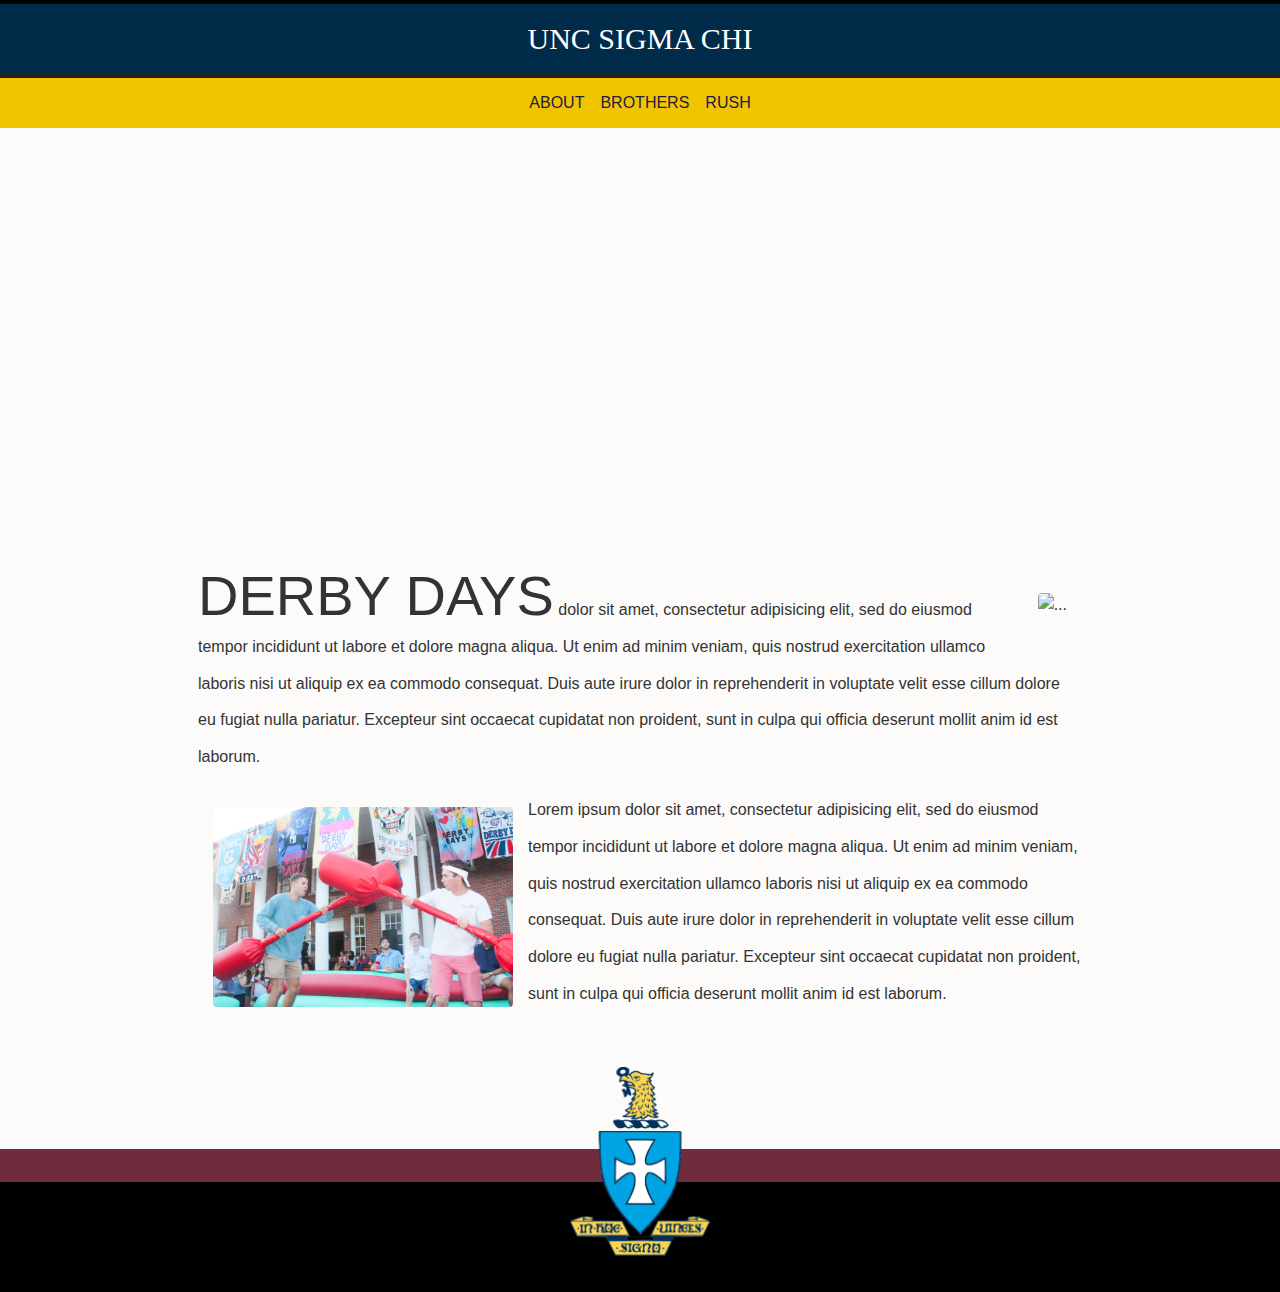
==== about.html @ 00fecd0e "Going Online" ====
<!DOCTYPE html>
<html lang="en" dir="ltr">
  <head>
    <meta charset="utf-8">
    <title></title>
    <link rel="stylesheet" href="https://stackpath.bootstrapcdn.com/bootstrap/4.3.1/css/bootstrap.min.css" integrity="sha384-ggOyR0iXCbMQv3Xipma34MD+dH/1fQ784/j6cY/iJTQUOhcWr7x9JvoRxT2MZw1T" crossorigin="anonymous">
    <link href="https://fonts.googleapis.com/css?family=Cinzel+Decorative|Marcellus+SC&display=swap" rel="stylesheet">
    <link rel="stylesheet" href="https://cdnjs.cloudflare.com/ajax/libs/font-awesome/4.7.0/css/font-awesome.min.css">
    <link rel="stylesheet" href="styles.css">
  </head>
  <body>
    
    <div id="wrapper">
      <div id="topContainer">
        <div class="jumbotron jumbotron-fluid" id="staticTopBanner">
          <div class="container text-center">
            <h1 class="display-4" style="font-size: 30px"><a href="home.html">UNC SIGMA CHI</a></h1>
          </div>
        </div>

        <div class="row" id="grayBar">
        </div>

        <nav class="navbar navbar-expand-sm">
          <button class="navbar-toggler" type="button" data-toggle="collapse" data-target="#navbarSupportedContent" aria-controls="navbarSupportedContent" aria-expanded="false" aria-label="Toggle navigation">
            <span class="navbar-toggler-icon"></span>
          </button>
          <div class="collapse navbar-collapse justify-content-center" id="navbarSupportedContent">
            <div class="navbar-nav">
              <a class="nav-item nav-link nav-fill" href="#">ABOUT</a>
              <a class="nav-item nav-link nav-fill" href="brothers.html">BROTHERS</a>
              <a class="nav-item nav-link nav-fill" href="rush.html">RUSH</a>
            </div>
          </div>
        </nav>
      </div>

      </div>
      <div class="row"  id="innerWrapper">
        <div class="col">
          <div class="row half-page-hero" style="background-image: url(assets/img/about/derby2.jpg);">

          </div>
          <div class="scroll-for-more-divider-1"></div>
          <div class="row">
            <div class="col tab-content" id="derbydaysTab">
              <div class="container content-container">
               
                    <img src="assets/img/about/derby5.jpg" class="rounded float-right" alt="..." style="max-width: 300px;">
                    <p><span class="first-two-words">DERBY DAYS</span> dolor sit amet, consectetur adipisicing elit, sed do eiusmod tempor incididunt ut labore et dolore magna aliqua. Ut enim ad minim veniam, quis nostrud exercitation ullamco laboris nisi ut aliquip ex ea commodo consequat. Duis aute irure dolor in reprehenderit in voluptate velit esse cillum dolore eu fugiat nulla pariatur. Excepteur sint occaecat cupidatat non proident, sunt in culpa qui officia deserunt mollit anim id est laborum.</p>
                    <img src="assets/img/about/derby15.jpg" class="rounded float-left" alt="..." style="max-width: 300px;">
                    <p>Lorem ipsum dolor sit amet, consectetur adipisicing elit, sed do eiusmod tempor incididunt ut labore et dolore magna aliqua. Ut enim ad minim veniam, quis nostrud exercitation ullamco laboris nisi ut aliquip ex ea commodo consequat. Duis aute irure dolor in reprehenderit in voluptate velit esse cillum dolore eu fugiat nulla pariatur. Excepteur sint occaecat cupidatat non proident, sunt in culpa qui officia deserunt mollit anim id est laborum.</p>

                 
              </div>
            </div>
          </div>
        </div>
      </div>

      <div class="row justify-content-center selectDisable" id="separatorBar">
        <img draggable="false" src="assets\img\Sigma_Chi_Crest.png" alt="" id="chrest-image">
      </div>
      <div class="row" id="bottomBanner"></div>
    </div>

    
  </body>
</html>
---- styles.css ----
:root {
    --dark-blue: #002B49;
    --v-light-blue: rgb(0, 163, 224);
    --m-light-blue: rgb(113, 178, 201, 1);
    --orange: rgb(229, 114, 0);
    --gold-yellow: rgb(241, 196, 0);
    --soft-yellow: rgb(254, 209, 65);
    --warm-gray: rgb(110, 98, 89);
    --dark-blue: rgb(0, 43, 73);
    --maroon: rgb(111, 44, 63);
    --green: rgb(159, 145, 42);
    --cool-gray: rgb(208, 208, 206);
    --brown: rgb(139, 111, 78);
  }
  
  body {
    max-width: 100vw;
    overflow-x: hidden;
    background: black;
    padding-top: 124px;
  }
  
  body.modal-open {
      overflow: hidden;
  }
  
  nav {
    background: var(--gold-yellow);
    height: 50px;
  }
  
  h1 {
    font-family: 'Cinzel', serif;
  }
  
  hr {
    width: 20vw;
  }
  
  p {
    line-height: 2.3rem;
    color: #333;
  }
  
  input {
    margin-top: 30px;
  }
  
  .rush-form {
    width: 25rem;
    margin-left: 25px;
  }
  
  .content-container img {
    margin: 15px;
  }
  
  .first-two-words  {
    font-size: 3.5rem;
  }
  
  
  .half-page-hero {
    height: 350px;
    background-repeat: no-repeat;
    background-position: center;
    background-size: cover;
    width: 100%;
    margin: 0;
    z-index: -1;
  }
  

  
  .fa {
    font-size: 60px;
    padding: 5px;
    width: 70px;
    height: 70px;
    text-align: center;
    text-decoration: none;
    transition: .5s;
    color: var(--cool-gray);
  }
  
  .fa:hover {
    color: white;
    transition: .5s;
    text-decoration: none;
  }
  
  
  .big-words {
    font-size: 5vw;
    font-weight: bold;
    color: white;
    text-shadow: 0 2px 12px black;
    font-family: 'Marcellus SC', serif;
    padding-bottom: 45px;
    padding-top: 20px;
  }
  
  .twenty-padding {
    padding: 20px;
  }
  
  .navbar-toggler {
    color: white;
  }
  
  .display-4, .lead {
    color: white;
  }
  
 
  .navbar, .nav-fill {
    color: #1c2144;
    font-weight: 500;
    transition: .3s;
  }
  
  .nav-fill:hover  {
    color: var(--v-light-blue);
    transition: .3s;
  }
  
  .tab-content {
    background: #fcfbf9;
    overflow: hidden;
    z-index: 1;
    padding-bottom: 120px;
  }
    
  .content-container {
    margin-top: 100px;
    padding-left: 10vw;
    padding-right: 10vw;
    animation: fadeIn 2.4s;
    -webkit-animation: fadeIn 2.4s;
  }
  
  .automargin {
    margin: auto;
  }
  
  #topContainer, #separatorBar, #bottomBanner, .tabs, .card, img, form, .big-words, .selectDisable {
      -webkit-user-select: none;
      -khtml-user-select: none;
      -moz-user-select: none;
      -o-user-select: none;
      user-select: none;
  }
  
  .selectEnable {
      -webkit-user-select: text;
      -khtml-user-select: text;
      -moz-user-select: text;
      -o-user-select: text;
      user-select: text;
  }
  


  
  
  #wrapper {
      margin: 0;
      background-color: #fcfbf9;
  }
  
  #grayBar {
    height: 4px;
    background: #222;
  }
  
  #topContainer {
    margin-top: -120px;
    width: 100vw;
    top: 0;
    left: 0;
    z-index: 2;
    box-shadow: 0px 2px 4px #444;
  
  }
  
  #topBanner {
    height: 230px;
    margin: 0;
    padding: 30px;
    background: var(--dark-blue);
  }
  
  #staticTopBanner {
    height: 70px;
    padding: 17px;
    background: var(--dark-blue);
    margin: 0;
  }
  
  #middleBanner {
    background-image: url("assets/img/derbyDaysHouse.jpg");
    background-repeat: no-repeat;
    background-size: cover;
    height: 710px;
    margin: 0;
  }
  
  #separatorBar {
    background-color: var(--maroon);
    height: 33px;
    position: relative;
  }
  
  #bottomBanner {
    background-image: url("https://stmed.net/sites/default/files/dark-textures-wallpapers-25193-2211018.jpg");
    background-repeat: no-repeat;
    background-size: cover;
    height: 110px;
    padding-top: 20px;
    padding-bottom: 20px;
    margin: 0;
    position: relative;
  }
  
  #bigLogoText {
    font-size: 90px;
  }
  
  #bigLogoText, #smallLogoText, #topBanner {
    transition: 0.3s;
  }
  
  #chrest-image {
    max-width: 140px;
    height: auto;
    position: absolute;
    left: 50%;
    margin-left: -70px;
    top: -82px;
    z-index: 1;
  }
  
  #chrest-image-link {
    z-index: 99;
  }
  
  #learnMoreButton {
    background: var(--orange);
    border: none;
    border-radius: 1px;
    width: 170px;
    height: 45px;
    transition: .4s;
    outline: none;
  }
  
  #learnMoreButton:hover {
    background: white;
    color: var(--orange);
    transition: .4s;
  }
  
  #learnMoreButton:focus {
    outline: none !important;
    box-shadow: none !important;
  }
  
  #learnMoreButton:active {
    outline: none !important;
    box-shadow: none !important;
  }
  
  #topBanner h1 a, #staticTopBanner h1 a {
    color: white;
  }
  
  #topBanner h1 a:hover, #staticTopBanner h1 a:hover {
    text-decoration: none;
  }
  
  #innerWrapper {
    background-color: #fcfbf9;
  }
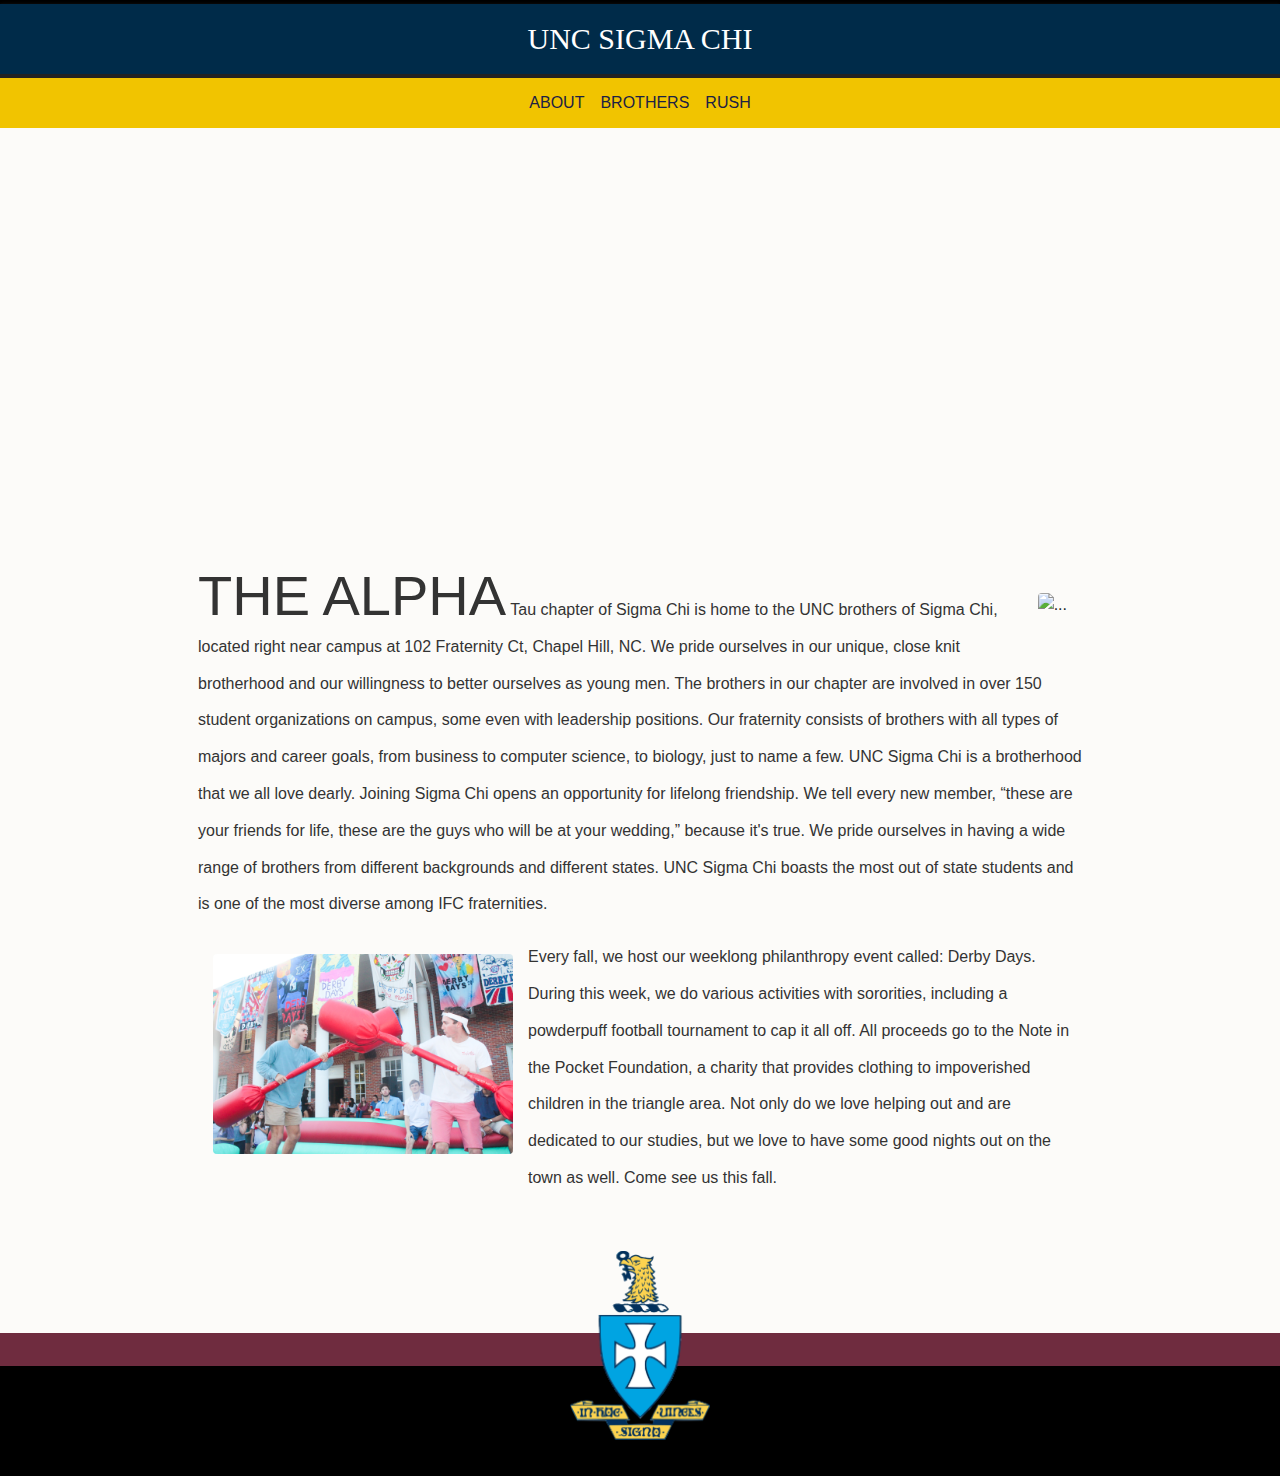
==== commit 0e42a449: "Words!" ====
--- a/about.html
+++ b/about.html
@@ -14,7 +14,7 @@
       <div id="topContainer">
         <div class="jumbotron jumbotron-fluid" id="staticTopBanner">
           <div class="container text-center">
-            <h1 class="display-4" style="font-size: 30px"><a href="home.html">UNC SIGMA CHI</a></h1>
+            <h1 class="display-4" style="font-size: 30px"><a href="index.html">UNC SIGMA CHI</a></h1>
           </div>
         </div>
 
@@ -47,9 +47,11 @@
               <div class="container content-container">
                
                     <img src="assets/img/about/derby5.jpg" class="rounded float-right" alt="..." style="max-width: 300px;">
-                    <p><span class="first-two-words">DERBY DAYS</span> dolor sit amet, consectetur adipisicing elit, sed do eiusmod tempor incididunt ut labore et dolore magna aliqua. Ut enim ad minim veniam, quis nostrud exercitation ullamco laboris nisi ut aliquip ex ea commodo consequat. Duis aute irure dolor in reprehenderit in voluptate velit esse cillum dolore eu fugiat nulla pariatur. Excepteur sint occaecat cupidatat non proident, sunt in culpa qui officia deserunt mollit anim id est laborum.</p>
+                    <p><span class="first-two-words">THE ALPHA</span> Tau chapter of Sigma Chi is home to the UNC brothers of Sigma Chi, located right near campus at 102 Fraternity Ct, Chapel Hill, NC. We pride ourselves in our unique, close knit brotherhood and our willingness to better ourselves as young men. The brothers in our chapter are involved in over 150 student organizations on campus, some even with leadership positions. Our fraternity consists of brothers with all types of majors and career goals, from business to computer science, to biology, just to name a few. 
+                      UNC Sigma Chi is a brotherhood that we all love dearly. Joining Sigma Chi opens an opportunity for lifelong friendship. We tell every new member, “these are your friends for life, these are the guys who will be at your wedding,” because it's true. We pride ourselves in having a wide range of brothers from different backgrounds and different states. UNC Sigma Chi boasts the most out of state students and is one of the most diverse among IFC fraternities.
+                      </p>
                     <img src="assets/img/about/derby15.jpg" class="rounded float-left" alt="..." style="max-width: 300px;">
-                    <p>Lorem ipsum dolor sit amet, consectetur adipisicing elit, sed do eiusmod tempor incididunt ut labore et dolore magna aliqua. Ut enim ad minim veniam, quis nostrud exercitation ullamco laboris nisi ut aliquip ex ea commodo consequat. Duis aute irure dolor in reprehenderit in voluptate velit esse cillum dolore eu fugiat nulla pariatur. Excepteur sint occaecat cupidatat non proident, sunt in culpa qui officia deserunt mollit anim id est laborum.</p>
+                    <p>Every fall, we host our weeklong philanthropy event called: Derby Days. During this week, we do various activities with sororities, including a powderpuff football tournament to cap it all off. All proceeds go to the Note in the Pocket Foundation, a charity that provides clothing to impoverished children in the triangle area. Not only do we love helping out and are dedicated to our studies, but we love to have some good nights out on the town as well. Come see us this fall.</p>
 
                  
               </div>
